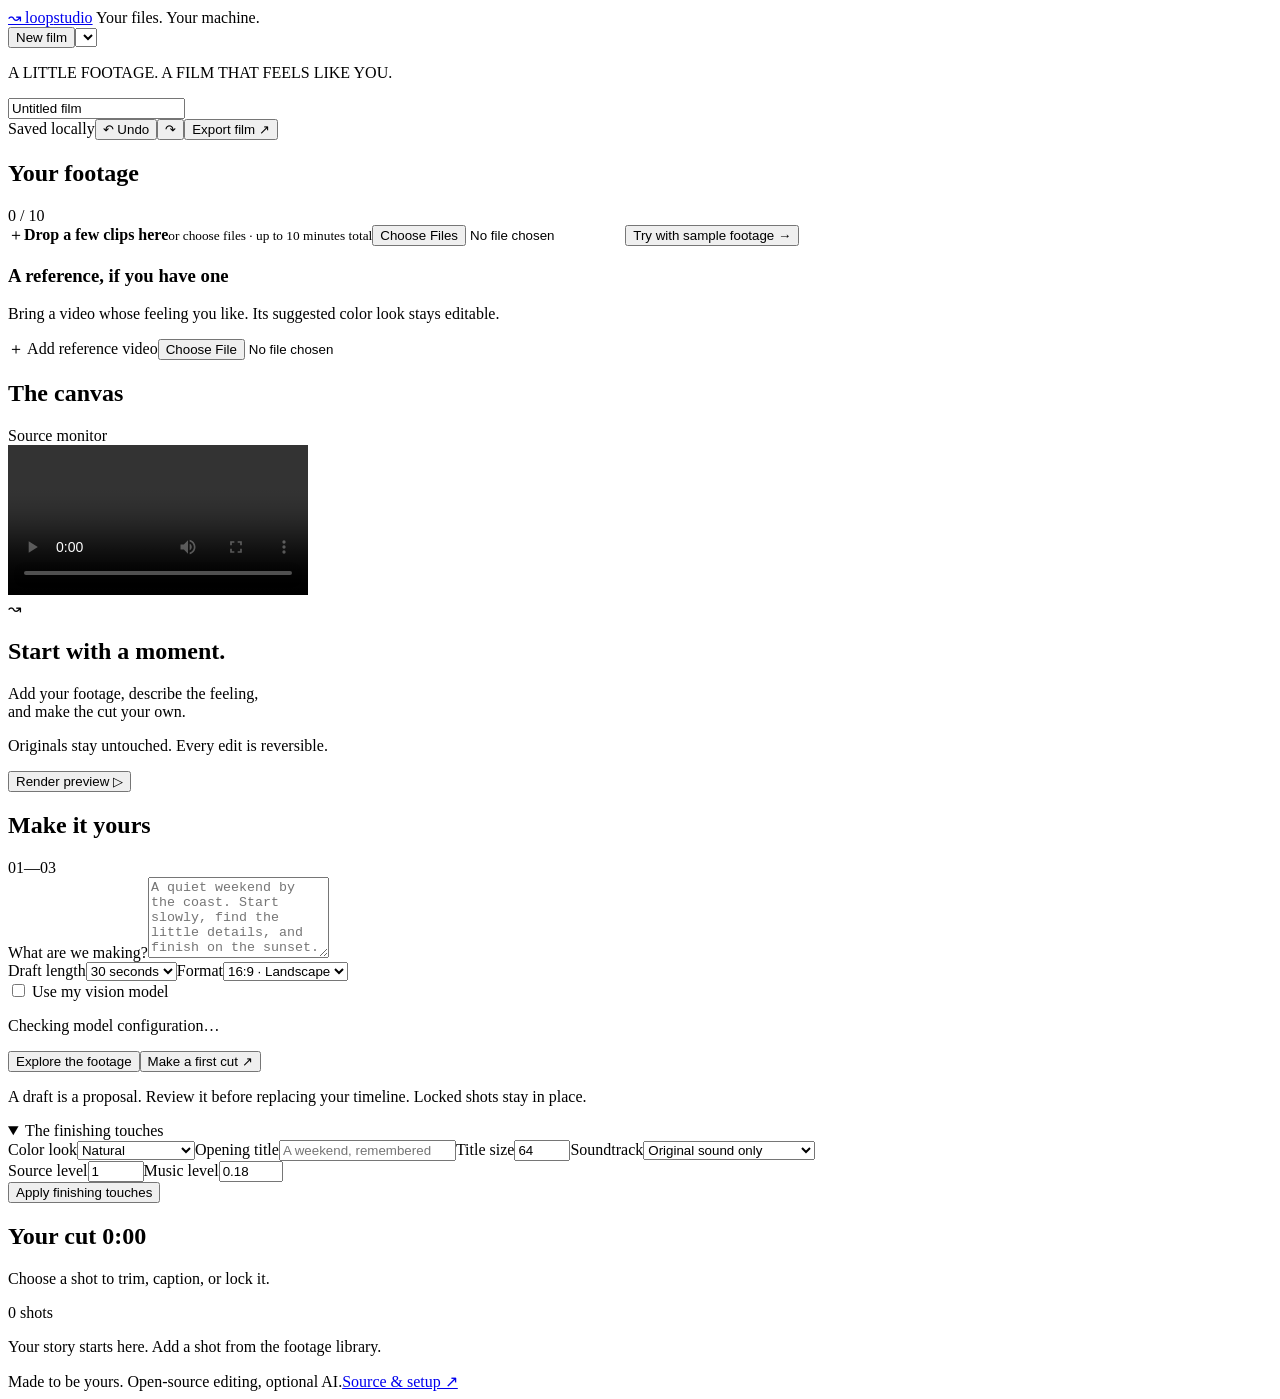
==== loop_studio/web/index.html @ 141281b1 "Build local-first editing studio with original-source export" ====
<!doctype html>
<html lang="en"><head><meta charset="utf-8"><meta name="viewport" content="width=device-width,initial-scale=1"><title>Loop Studio — make something worth keeping</title><link rel="stylesheet" href="/style.css"></head>
<body>
<header><a class="brand" href="/" aria-label="Loop Studio home"><span class="mark">↝</span> loop<span>studio</span></a><span class="local"><i></i> Your files. Your machine.</span><div class="header-actions"><button id="new-project">New film</button><select id="projects" aria-label="Open project"></select></div></header>
<main>
<div class="heading"><div><p class="eyebrow">A LITTLE FOOTAGE. A FILM THAT FEELS LIKE YOU.</p><input id="project-name" aria-label="Project name" value="Untitled film" maxlength="100"></div><div class="heading-actions"><span id="save-state" role="status">Saved locally</span><button id="undo" title="Undo (Ctrl/Command Z)">↶ Undo</button><button id="redo" title="Redo">↷</button><button id="export" class="primary">Export film ↗</button></div></div>
<div id="message" class="message" role="status" hidden></div>
<section class="workspace">
<aside class="library panel"><div class="section-title"><h2>Your footage</h2><span id="asset-count">0 / 10</span></div><label class="upload" for="upload"><span>＋</span><strong>Drop a few clips here</strong><small>or choose files · up to 10 minutes total</small><input id="upload" type="file" accept="video/*" multiple></label><button id="sample" class="text-button">Try with sample footage →</button><div id="assets" class="assets"></div><div class="reference"><h3>A reference, if you have one</h3><p>Bring a video whose feeling you like. Its suggested color look stays editable.</p><label class="button" for="reference">＋ Add reference video<input id="reference" type="file" accept="video/*"></label><div id="references"></div></div></aside>
<section class="viewer-panel panel"><div class="section-title"><h2 id="viewer-label">The canvas</h2><span id="viewer-kind">Source monitor</span></div><div class="screen"><video id="viewer" controls playsinline preload="metadata"></video><div id="empty-view"><span class="empty-icon">↝</span><h2>Start with a moment.</h2><p>Add your footage, describe the feeling,<br>and make the cut your own.</p></div></div><div class="viewer-controls"><p id="viewer-info">Originals stay untouched. Every edit is reversible.</p><button id="preview">Render preview ▷</button></div><div id="inspector" hidden><div class="section-title"><h3>Selected shot</h3><button id="shot-lock">Lock shot</button></div><div class="trim-fields"><label>In (seconds)<input id="trim-start" type="number" min="0" step="0.1"></label><label>Out (seconds)<input id="trim-end" type="number" min="0" step="0.1"></label><label>Volume<input id="shot-volume" type="number" min="0" max="2" step="0.1"></label><button id="save-shot">Apply trim</button></div><label class="caption-label">Caption for this shot<textarea id="shot-caption" rows="2" maxlength="300" placeholder="A few words, or none at all."></textarea></label><div class="shot-actions"><button id="move-left">← Earlier</button><button id="move-right">Later →</button><button id="remove-shot" class="danger">Remove</button></div></div><div id="exports"></div></section>
<aside class="direction panel"><div class="section-title"><h2>Make it yours</h2><span class="step">01—03</span></div><label for="brief" class="field-title">What are we making?</label><textarea id="brief" rows="5" maxlength="4000" placeholder="A quiet weekend by the coast. Start slowly, find the little details, and finish on the sunset."></textarea><div class="draft-controls"><label>Draft length<select id="duration"><option value="15">15 seconds</option><option value="30" selected>30 seconds</option><option value="60">60 seconds</option></select></label><label>Format<select id="aspect"><option value="landscape">16:9 · Landscape</option><option value="portrait">9:16 · Portrait</option><option value="square">1:1 · Square</option></select></label></div><div class="model-choice"><label><input type="checkbox" id="use-model"> Use my vision model</label><p id="model-info">Checking model configuration…</p></div><button id="analyze" class="wide">Explore the footage</button><button id="direct" class="primary wide">Make a first cut ↗</button><p class="hint">A draft is a proposal. Review it before replacing your timeline. Locked shots stay in place.</p><div id="proposal" hidden><h3>Your proposed cut</h3><p id="rationale"></p><div id="proposal-shots"></div><button id="apply-proposal" class="primary">Use this cut</button><button id="dismiss-proposal">Dismiss</button></div><details open><summary>The finishing touches</summary><label>Color look<select id="look"><option value="natural">Natural</option><option value="warm">Warm afternoon</option><option value="cool">Cool & quiet</option><option value="mono">Black & white</option></select></label><label>Opening title<input id="title" maxlength="120" placeholder="A weekend, remembered"></label><label>Title size<input id="title-size" type="number" min="24" max="120" value="64"></label><label>Soundtrack<select id="music"><option value="none">Original sound only</option><option value="ambient">Ambient · generated tone</option><option value="pulse">Pulse · generated tone</option></select></label><div class="draft-controls"><label>Source level<input id="source-volume" type="number" min="0" max="2" step="0.1" value="1"></label><label>Music level<input id="music-volume" type="number" min="0" max="1" step="0.05" value="0.18"></label></div><button id="save-style" class="wide">Apply finishing touches</button></details></aside>
</section>
<section class="timeline panel"><div class="section-title"><div><h2>Your cut <span id="timeline-duration">0:00</span></h2><p>Choose a shot to trim, caption, or lock it.</p></div><span id="shot-count">0 shots</span></div><div id="timeline" class="timeline-track"><p class="timeline-empty">Your story starts here. Add a shot from the footage library.</p></div></section>
<section class="jobs-section"><div id="jobs" aria-live="polite"></div></section>
<footer><span>Made to be yours. Open-source editing, optional AI.</span><a href="https://github.com/sissississi-013/Loop-Studio" target="_blank" rel="noreferrer">Source & setup ↗</a></footer>
</main><script src="/app.js"></script></body></html>
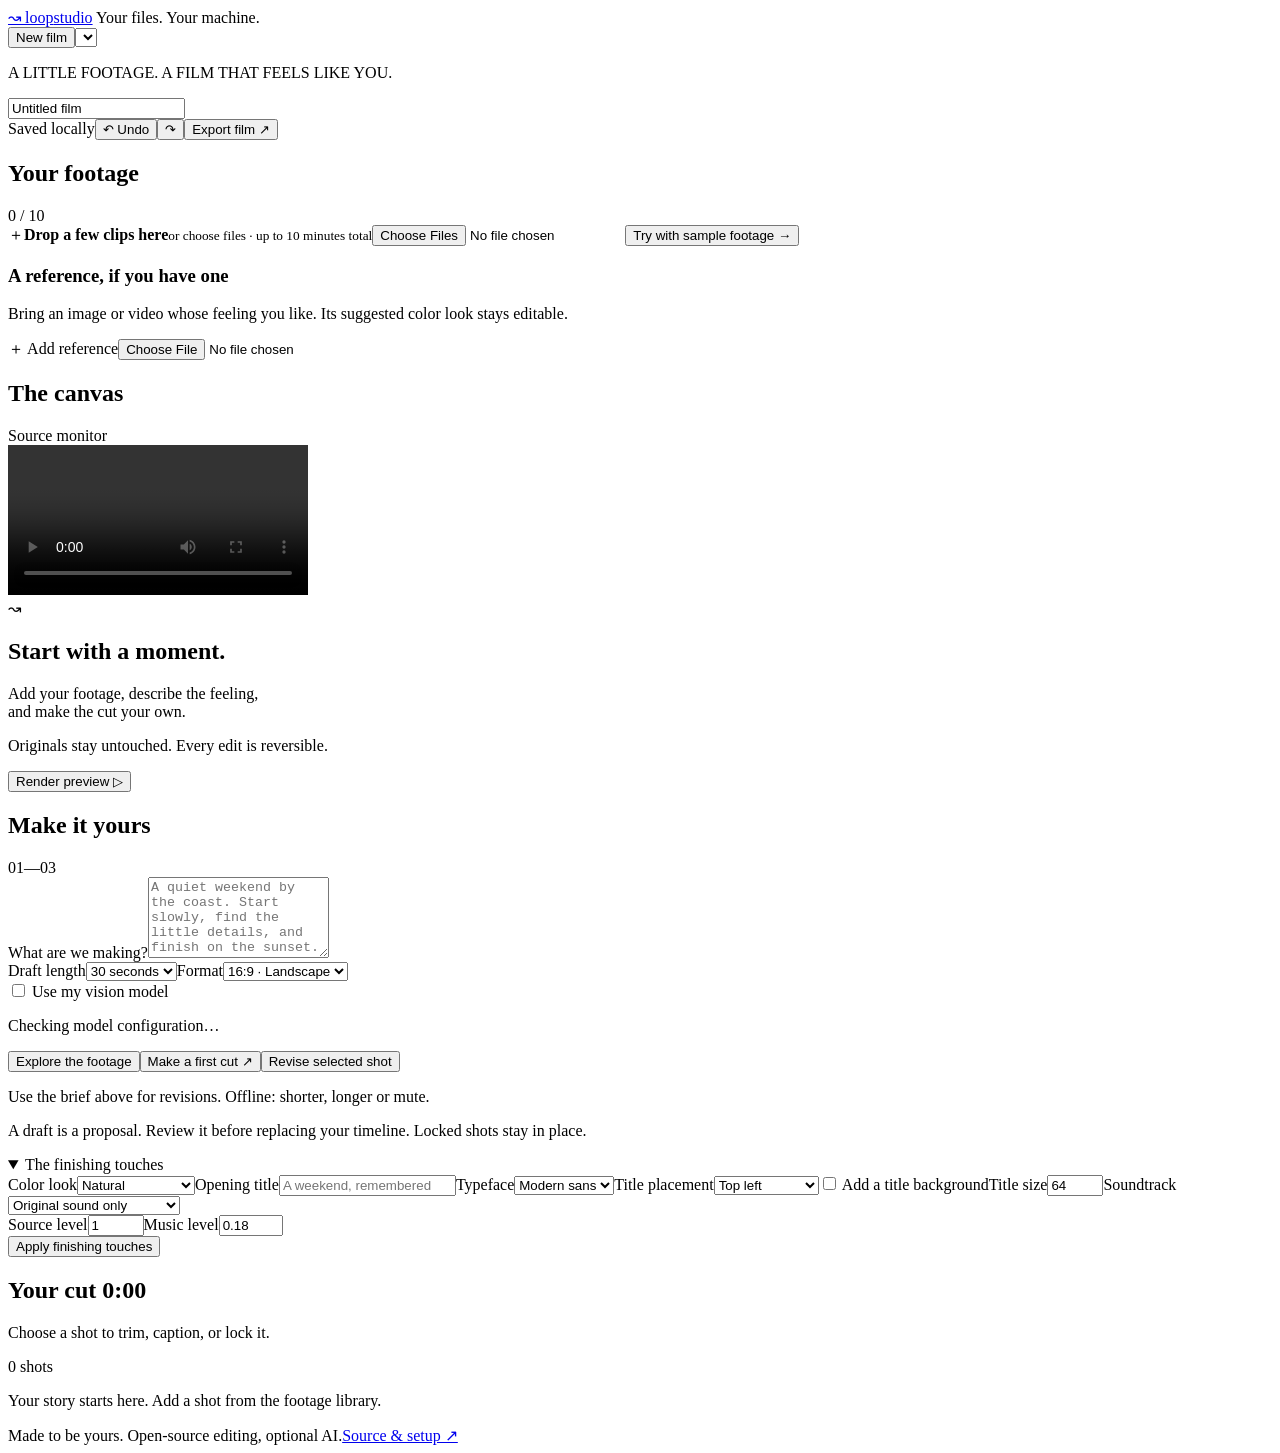
==== commit b7f7c41a: "Add reference images, scoped revisions, local vision and media checks" ====
--- a/loop_studio/web/index.html
+++ b/loop_studio/web/index.html
@@ -6,9 +6,9 @@
 <div class="heading"><div><p class="eyebrow">A LITTLE FOOTAGE. A FILM THAT FEELS LIKE YOU.</p><input id="project-name" aria-label="Project name" value="Untitled film" maxlength="100"></div><div class="heading-actions"><span id="save-state" role="status">Saved locally</span><button id="undo" title="Undo (Ctrl/Command Z)">↶ Undo</button><button id="redo" title="Redo">↷</button><button id="export" class="primary">Export film ↗</button></div></div>
 <div id="message" class="message" role="status" hidden></div>
 <section class="workspace">
-<aside class="library panel"><div class="section-title"><h2>Your footage</h2><span id="asset-count">0 / 10</span></div><label class="upload" for="upload"><span>＋</span><strong>Drop a few clips here</strong><small>or choose files · up to 10 minutes total</small><input id="upload" type="file" accept="video/*" multiple></label><button id="sample" class="text-button">Try with sample footage →</button><div id="assets" class="assets"></div><div class="reference"><h3>A reference, if you have one</h3><p>Bring a video whose feeling you like. Its suggested color look stays editable.</p><label class="button" for="reference">＋ Add reference video<input id="reference" type="file" accept="video/*"></label><div id="references"></div></div></aside>
-<section class="viewer-panel panel"><div class="section-title"><h2 id="viewer-label">The canvas</h2><span id="viewer-kind">Source monitor</span></div><div class="screen"><video id="viewer" controls playsinline preload="metadata"></video><div id="empty-view"><span class="empty-icon">↝</span><h2>Start with a moment.</h2><p>Add your footage, describe the feeling,<br>and make the cut your own.</p></div></div><div class="viewer-controls"><p id="viewer-info">Originals stay untouched. Every edit is reversible.</p><button id="preview">Render preview ▷</button></div><div id="inspector" hidden><div class="section-title"><h3>Selected shot</h3><button id="shot-lock">Lock shot</button></div><div class="trim-fields"><label>In (seconds)<input id="trim-start" type="number" min="0" step="0.1"></label><label>Out (seconds)<input id="trim-end" type="number" min="0" step="0.1"></label><label>Volume<input id="shot-volume" type="number" min="0" max="2" step="0.1"></label><button id="save-shot">Apply trim</button></div><label class="caption-label">Caption for this shot<textarea id="shot-caption" rows="2" maxlength="300" placeholder="A few words, or none at all."></textarea></label><div class="shot-actions"><button id="move-left">← Earlier</button><button id="move-right">Later →</button><button id="remove-shot" class="danger">Remove</button></div></div><div id="exports"></div></section>
-<aside class="direction panel"><div class="section-title"><h2>Make it yours</h2><span class="step">01—03</span></div><label for="brief" class="field-title">What are we making?</label><textarea id="brief" rows="5" maxlength="4000" placeholder="A quiet weekend by the coast. Start slowly, find the little details, and finish on the sunset."></textarea><div class="draft-controls"><label>Draft length<select id="duration"><option value="15">15 seconds</option><option value="30" selected>30 seconds</option><option value="60">60 seconds</option></select></label><label>Format<select id="aspect"><option value="landscape">16:9 · Landscape</option><option value="portrait">9:16 · Portrait</option><option value="square">1:1 · Square</option></select></label></div><div class="model-choice"><label><input type="checkbox" id="use-model"> Use my vision model</label><p id="model-info">Checking model configuration…</p></div><button id="analyze" class="wide">Explore the footage</button><button id="direct" class="primary wide">Make a first cut ↗</button><p class="hint">A draft is a proposal. Review it before replacing your timeline. Locked shots stay in place.</p><div id="proposal" hidden><h3>Your proposed cut</h3><p id="rationale"></p><div id="proposal-shots"></div><button id="apply-proposal" class="primary">Use this cut</button><button id="dismiss-proposal">Dismiss</button></div><details open><summary>The finishing touches</summary><label>Color look<select id="look"><option value="natural">Natural</option><option value="warm">Warm afternoon</option><option value="cool">Cool & quiet</option><option value="mono">Black & white</option></select></label><label>Opening title<input id="title" maxlength="120" placeholder="A weekend, remembered"></label><label>Title size<input id="title-size" type="number" min="24" max="120" value="64"></label><label>Soundtrack<select id="music"><option value="none">Original sound only</option><option value="ambient">Ambient · generated tone</option><option value="pulse">Pulse · generated tone</option></select></label><div class="draft-controls"><label>Source level<input id="source-volume" type="number" min="0" max="2" step="0.1" value="1"></label><label>Music level<input id="music-volume" type="number" min="0" max="1" step="0.05" value="0.18"></label></div><button id="save-style" class="wide">Apply finishing touches</button></details></aside>
+<aside class="library panel"><div class="section-title"><h2>Your footage</h2><span id="asset-count">0 / 10</span></div><label class="upload" for="upload"><span>＋</span><strong>Drop a few clips here</strong><small>or choose files · up to 10 minutes total</small><input id="upload" type="file" accept="video/*" multiple></label><button id="sample" class="text-button">Try with sample footage →</button><div id="assets" class="assets"></div><div class="reference"><h3>A reference, if you have one</h3><p>Bring an image or video whose feeling you like. Its suggested color look stays editable.</p><label class="button" for="reference">＋ Add reference<input id="reference" type="file" accept="video/*,image/png,image/jpeg,image/webp"></label><div id="references"></div></div></aside>
+<section class="viewer-panel panel"><div class="section-title"><h2 id="viewer-label">The canvas</h2><span id="viewer-kind">Source monitor</span></div><div class="screen"><video id="viewer" controls playsinline preload="metadata"></video><div id="empty-view"><span class="empty-icon">↝</span><h2>Start with a moment.</h2><p>Add your footage, describe the feeling,<br>and make the cut your own.</p></div></div><div class="viewer-controls"><p id="viewer-info">Originals stay untouched. Every edit is reversible.</p><button id="preview">Render preview ▷</button></div><div id="inspector" hidden><div class="section-title"><h3>Selected shot</h3><button id="shot-lock">Lock shot</button></div><div class="trim-fields"><label>In (seconds)<input id="trim-start" type="number" min="0" step="0.1"></label><label>Out (seconds)<input id="trim-end" type="number" min="0" step="0.1"></label><label>Volume<input id="shot-volume" type="number" min="0" max="2" step="0.1"></label><button id="save-shot">Apply trim</button></div><label class="caption-label">Caption for this shot<textarea id="shot-caption" rows="2" maxlength="300" placeholder="A few words, or none at all."></textarea></label><div class="shot-actions"><button id="move-left">← Earlier</button><button id="move-right">Later →</button><button id="split-shot">Split at playhead</button><button id="remove-shot" class="danger">Remove</button></div></div><div id="exports"></div></section>
+<aside class="direction panel"><div class="section-title"><h2>Make it yours</h2><span class="step">01—03</span></div><label for="brief" class="field-title">What are we making?</label><textarea id="brief" rows="5" maxlength="4000" placeholder="A quiet weekend by the coast. Start slowly, find the little details, and finish on the sunset."></textarea><div class="draft-controls"><label>Draft length<select id="duration"><option value="15">15 seconds</option><option value="30" selected>30 seconds</option><option value="60">60 seconds</option></select></label><label>Format<select id="aspect"><option value="landscape">16:9 · Landscape</option><option value="portrait">9:16 · Portrait</option><option value="square">1:1 · Square</option></select></label></div><div class="model-choice"><label><input type="checkbox" id="use-model"> Use my vision model</label><p id="model-info">Checking model configuration…</p></div><button id="analyze" class="wide">Explore the footage</button><button id="direct" class="primary wide">Make a first cut ↗</button><button id="revise" class="wide">Revise selected shot</button><p class="hint">Use the brief above for revisions. Offline: shorter, longer or mute.</p><p class="hint">A draft is a proposal. Review it before replacing your timeline. Locked shots stay in place.</p><div id="proposal" hidden><h3>Your proposed cut</h3><p id="rationale"></p><div id="proposal-shots"></div><button id="apply-proposal" class="primary">Use this cut</button><button id="dismiss-proposal">Dismiss</button></div><details open><summary>The finishing touches</summary><label>Color look<select id="look"><option value="natural">Natural</option><option value="warm">Warm afternoon</option><option value="cool">Cool & quiet</option><option value="mono">Black & white</option></select></label><label>Opening title<input id="title" maxlength="120" placeholder="A weekend, remembered"></label><label>Typeface<select id="font"><option value="sans">Modern sans</option><option value="serif">Editorial serif</option><option value="mono">Monospace</option></select></label><label>Title placement<select id="title-position"><option value="top-left">Top left</option><option value="top-center">Top center</option><option value="bottom-left">Bottom left</option><option value="bottom-center">Bottom center</option></select></label><label><input type="checkbox" id="title-background"> Add a title background</label><label>Title size<input id="title-size" type="number" min="24" max="120" value="64"></label><label>Soundtrack<select id="music"><option value="none">Original sound only</option><option value="ambient">Ambient · generated tone</option><option value="pulse">Pulse · generated tone</option></select></label><div class="draft-controls"><label>Source level<input id="source-volume" type="number" min="0" max="2" step="0.1" value="1"></label><label>Music level<input id="music-volume" type="number" min="0" max="1" step="0.05" value="0.18"></label></div><button id="save-style" class="wide">Apply finishing touches</button></details></aside>
 </section>
 <section class="timeline panel"><div class="section-title"><div><h2>Your cut <span id="timeline-duration">0:00</span></h2><p>Choose a shot to trim, caption, or lock it.</p></div><span id="shot-count">0 shots</span></div><div id="timeline" class="timeline-track"><p class="timeline-empty">Your story starts here. Add a shot from the footage library.</p></div></section>
 <section class="jobs-section"><div id="jobs" aria-live="polite"></div></section>
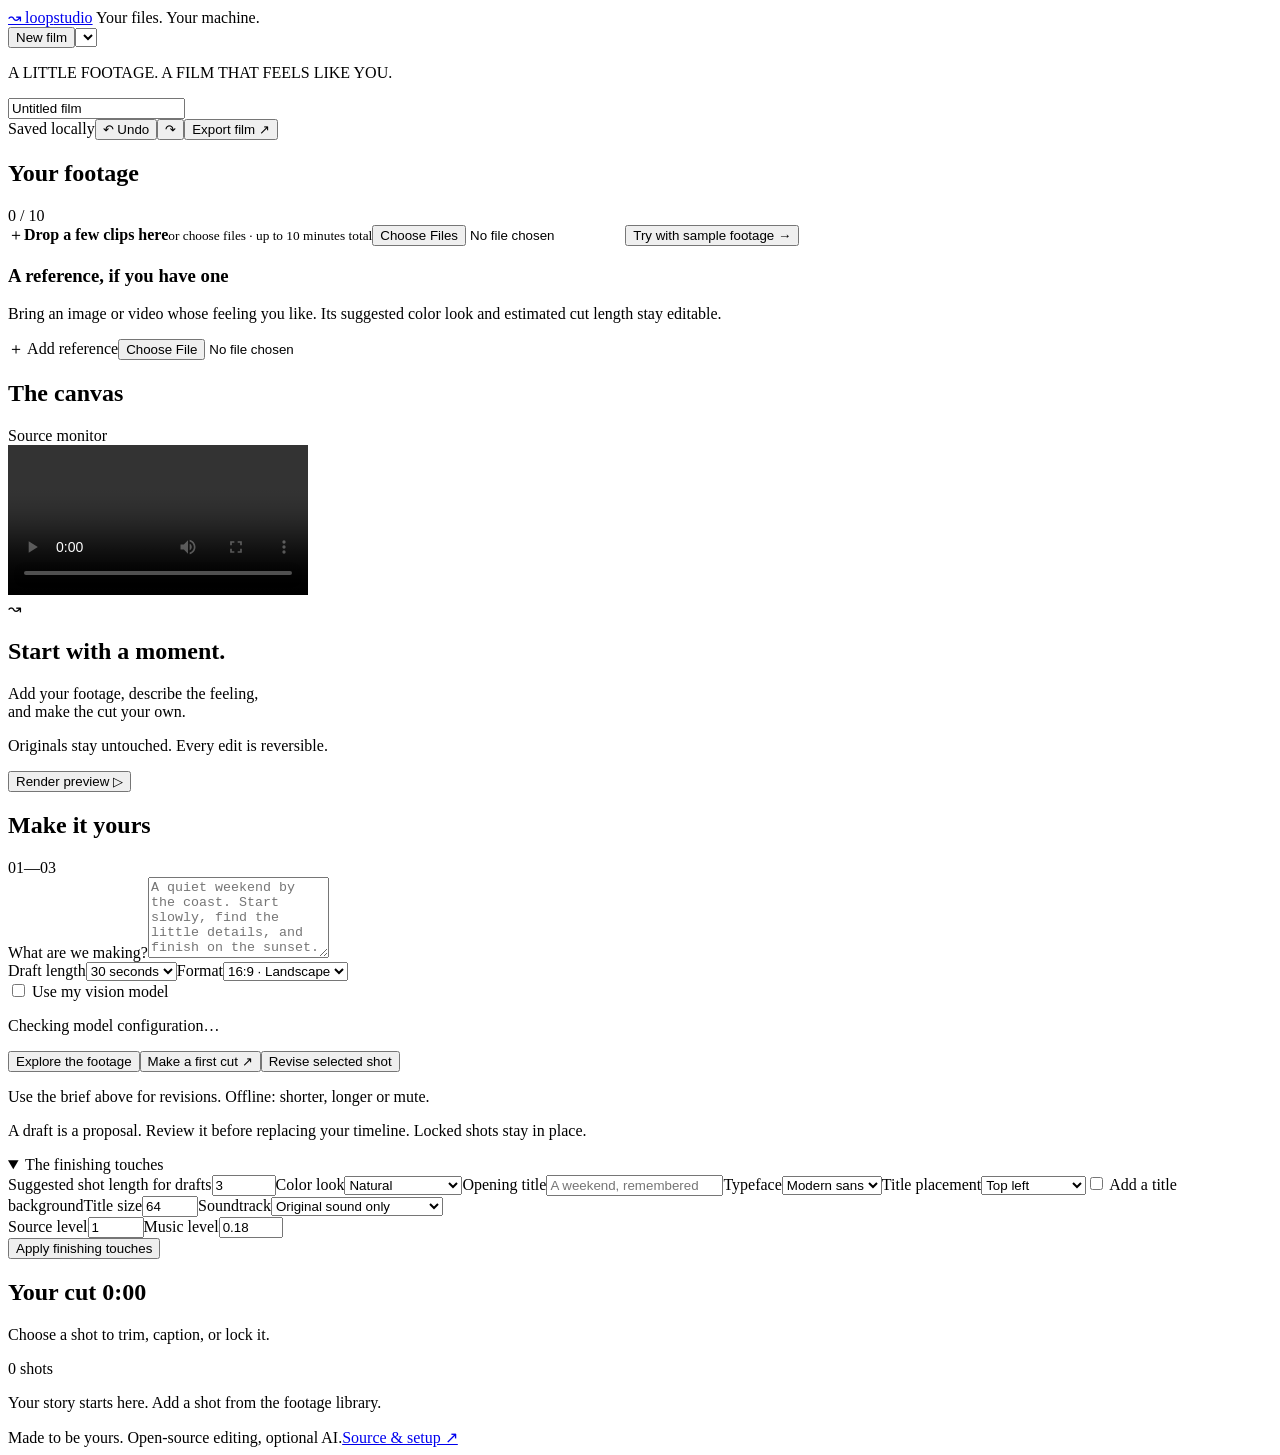
==== commit bf87c1d5: "Make model notes reviewable and derive editable reference pacing" ====
--- a/loop_studio/web/index.html
+++ b/loop_studio/web/index.html
@@ -3,12 +3,12 @@
 <body>
 <header><a class="brand" href="/" aria-label="Loop Studio home"><span class="mark">↝</span> loop<span>studio</span></a><span class="local"><i></i> Your files. Your machine.</span><div class="header-actions"><button id="new-project">New film</button><select id="projects" aria-label="Open project"></select></div></header>
 <main>
-<div class="heading"><div><p class="eyebrow">A LITTLE FOOTAGE. A FILM THAT FEELS LIKE YOU.</p><input id="project-name" aria-label="Project name" value="Untitled film" maxlength="100"></div><div class="heading-actions"><span id="save-state" role="status">Saved locally</span><button id="undo" title="Undo (Ctrl/Command Z)">↶ Undo</button><button id="redo" title="Redo">↷</button><button id="export" class="primary">Export film ↗</button></div></div>
+<div class="heading"><div><p class="eyebrow">A LITTLE FOOTAGE. A FILM THAT FEELS LIKE YOU.</p><input id="project-name" aria-label="Project name" value="Untitled film" maxlength="100"></div><div class="heading-actions"><span id="save-state" role="status">Saved locally</span><button id="discard" hidden>Discard unapplied</button><button id="undo" title="Undo (Ctrl/Command Z)">↶ Undo</button><button id="redo" aria-label="Redo" title="Redo">↷</button><button id="export" class="primary">Export film ↗</button></div></div>
 <div id="message" class="message" role="status" hidden></div>
 <section class="workspace">
-<aside class="library panel"><div class="section-title"><h2>Your footage</h2><span id="asset-count">0 / 10</span></div><label class="upload" for="upload"><span>＋</span><strong>Drop a few clips here</strong><small>or choose files · up to 10 minutes total</small><input id="upload" type="file" accept="video/*" multiple></label><button id="sample" class="text-button">Try with sample footage →</button><div id="assets" class="assets"></div><div class="reference"><h3>A reference, if you have one</h3><p>Bring an image or video whose feeling you like. Its suggested color look stays editable.</p><label class="button" for="reference">＋ Add reference<input id="reference" type="file" accept="video/*,image/png,image/jpeg,image/webp"></label><div id="references"></div></div></aside>
+<aside class="library panel"><div class="section-title"><h2>Your footage</h2><span id="asset-count">0 / 10</span></div><label class="upload" for="upload"><span>＋</span><strong>Drop a few clips here</strong><small>or choose files · up to 10 minutes total</small><input id="upload" type="file" accept="video/*" multiple></label><button id="sample" class="text-button">Try with sample footage →</button><div id="assets" class="assets"></div><div class="reference"><h3>A reference, if you have one</h3><p>Bring an image or video whose feeling you like. Its suggested color look and estimated cut length stay editable.</p><label class="button" for="reference">＋ Add reference<input id="reference" type="file" accept="video/*,image/png,image/jpeg,image/webp"></label><div id="references"></div></div></aside>
 <section class="viewer-panel panel"><div class="section-title"><h2 id="viewer-label">The canvas</h2><span id="viewer-kind">Source monitor</span></div><div class="screen"><video id="viewer" controls playsinline preload="metadata"></video><div id="empty-view"><span class="empty-icon">↝</span><h2>Start with a moment.</h2><p>Add your footage, describe the feeling,<br>and make the cut your own.</p></div></div><div class="viewer-controls"><p id="viewer-info">Originals stay untouched. Every edit is reversible.</p><button id="preview">Render preview ▷</button></div><div id="inspector" hidden><div class="section-title"><h3>Selected shot</h3><button id="shot-lock">Lock shot</button></div><div class="trim-fields"><label>In (seconds)<input id="trim-start" type="number" min="0" step="0.1"></label><label>Out (seconds)<input id="trim-end" type="number" min="0" step="0.1"></label><label>Volume<input id="shot-volume" type="number" min="0" max="2" step="0.1"></label><button id="save-shot">Apply trim</button></div><label class="caption-label">Caption for this shot<textarea id="shot-caption" rows="2" maxlength="300" placeholder="A few words, or none at all."></textarea></label><div class="shot-actions"><button id="move-left">← Earlier</button><button id="move-right">Later →</button><button id="split-shot">Split at playhead</button><button id="remove-shot" class="danger">Remove</button></div></div><div id="exports"></div></section>
-<aside class="direction panel"><div class="section-title"><h2>Make it yours</h2><span class="step">01—03</span></div><label for="brief" class="field-title">What are we making?</label><textarea id="brief" rows="5" maxlength="4000" placeholder="A quiet weekend by the coast. Start slowly, find the little details, and finish on the sunset."></textarea><div class="draft-controls"><label>Draft length<select id="duration"><option value="15">15 seconds</option><option value="30" selected>30 seconds</option><option value="60">60 seconds</option></select></label><label>Format<select id="aspect"><option value="landscape">16:9 · Landscape</option><option value="portrait">9:16 · Portrait</option><option value="square">1:1 · Square</option></select></label></div><div class="model-choice"><label><input type="checkbox" id="use-model"> Use my vision model</label><p id="model-info">Checking model configuration…</p></div><button id="analyze" class="wide">Explore the footage</button><button id="direct" class="primary wide">Make a first cut ↗</button><button id="revise" class="wide">Revise selected shot</button><p class="hint">Use the brief above for revisions. Offline: shorter, longer or mute.</p><p class="hint">A draft is a proposal. Review it before replacing your timeline. Locked shots stay in place.</p><div id="proposal" hidden><h3>Your proposed cut</h3><p id="rationale"></p><div id="proposal-shots"></div><button id="apply-proposal" class="primary">Use this cut</button><button id="dismiss-proposal">Dismiss</button></div><details open><summary>The finishing touches</summary><label>Color look<select id="look"><option value="natural">Natural</option><option value="warm">Warm afternoon</option><option value="cool">Cool & quiet</option><option value="mono">Black & white</option></select></label><label>Opening title<input id="title" maxlength="120" placeholder="A weekend, remembered"></label><label>Typeface<select id="font"><option value="sans">Modern sans</option><option value="serif">Editorial serif</option><option value="mono">Monospace</option></select></label><label>Title placement<select id="title-position"><option value="top-left">Top left</option><option value="top-center">Top center</option><option value="bottom-left">Bottom left</option><option value="bottom-center">Bottom center</option></select></label><label><input type="checkbox" id="title-background"> Add a title background</label><label>Title size<input id="title-size" type="number" min="24" max="120" value="64"></label><label>Soundtrack<select id="music"><option value="none">Original sound only</option><option value="ambient">Ambient · generated tone</option><option value="pulse">Pulse · generated tone</option></select></label><div class="draft-controls"><label>Source level<input id="source-volume" type="number" min="0" max="2" step="0.1" value="1"></label><label>Music level<input id="music-volume" type="number" min="0" max="1" step="0.05" value="0.18"></label></div><button id="save-style" class="wide">Apply finishing touches</button></details></aside>
+<aside class="direction panel"><div class="section-title"><h2>Make it yours</h2><span class="step">01—03</span></div><label for="brief" class="field-title">What are we making?</label><textarea id="brief" rows="5" maxlength="4000" placeholder="A quiet weekend by the coast. Start slowly, find the little details, and finish on the sunset."></textarea><div class="draft-controls"><label>Draft length<select id="duration"><option value="15">15 seconds</option><option value="30" selected>30 seconds</option><option value="60">60 seconds</option></select></label><label>Format<select id="aspect"><option value="landscape">16:9 · Landscape</option><option value="portrait">9:16 · Portrait</option><option value="square">1:1 · Square</option></select></label></div><div class="model-choice"><label><input type="checkbox" id="use-model"> Use my vision model</label><p id="model-info">Checking model configuration…</p></div><button id="analyze" class="wide">Explore the footage</button><button id="direct" class="primary wide">Make a first cut ↗</button><button id="revise" class="wide">Revise selected shot</button><p class="hint">Use the brief above for revisions. Offline: shorter, longer or mute.</p><p class="hint">A draft is a proposal. Review it before replacing your timeline. Locked shots stay in place.</p><div id="proposal" hidden><h3>Your proposed cut</h3><p id="rationale"></p><div id="proposal-shots"></div><button id="apply-proposal" class="primary">Use this cut</button><button id="dismiss-proposal">Dismiss</button></div><details open><summary>The finishing touches</summary><label>Suggested shot length for drafts<input id="shot-seconds" type="number" min="0.5" max="8" step="0.25" value="3"></label><label>Color look<select id="look"><option value="natural">Natural</option><option value="warm">Warm afternoon</option><option value="cool">Cool & quiet</option><option value="mono">Black & white</option></select></label><label>Opening title<input id="title" maxlength="120" placeholder="A weekend, remembered"></label><label>Typeface<select id="font"><option value="sans">Modern sans</option><option value="serif">Editorial serif</option><option value="mono">Monospace</option></select></label><label>Title placement<select id="title-position"><option value="top-left">Top left</option><option value="top-center">Top center</option><option value="bottom-left">Bottom left</option><option value="bottom-center">Bottom center</option></select></label><label><input type="checkbox" id="title-background"> Add a title background</label><label>Title size<input id="title-size" type="number" min="24" max="120" value="64"></label><label>Soundtrack<select id="music"><option value="none">Original sound only</option><option value="ambient">Ambient · generated tone</option><option value="pulse">Pulse · generated tone</option></select></label><div class="draft-controls"><label>Source level<input id="source-volume" type="number" min="0" max="2" step="0.1" value="1"></label><label>Music level<input id="music-volume" type="number" min="0" max="1" step="0.05" value="0.18"></label></div><button id="save-style" class="wide">Apply finishing touches</button></details></aside>
 </section>
 <section class="timeline panel"><div class="section-title"><div><h2>Your cut <span id="timeline-duration">0:00</span></h2><p>Choose a shot to trim, caption, or lock it.</p></div><span id="shot-count">0 shots</span></div><div id="timeline" class="timeline-track"><p class="timeline-empty">Your story starts here. Add a shot from the footage library.</p></div></section>
 <section class="jobs-section"><div id="jobs" aria-live="polite"></div></section>
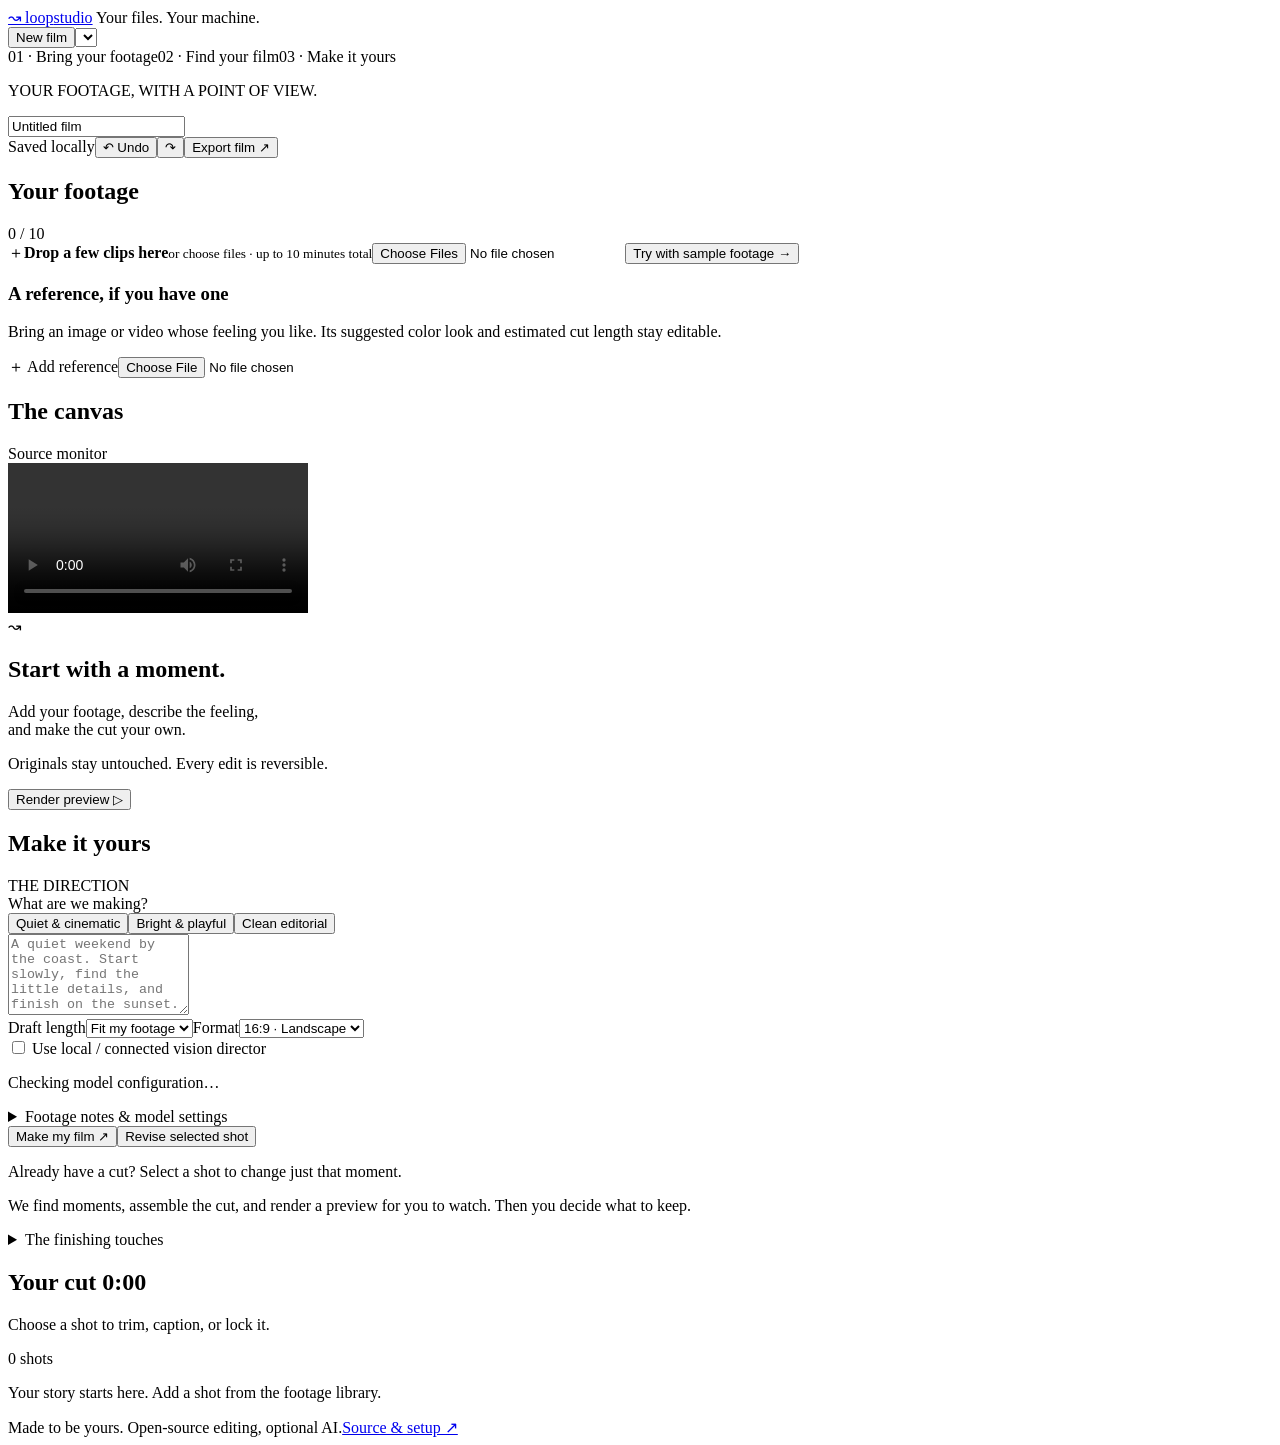
==== commit a87cf427: "Make draft creation a playable review and revision workflow" ====
--- a/loop_studio/web/index.html
+++ b/loop_studio/web/index.html
@@ -3,12 +3,12 @@
 <body>
 <header><a class="brand" href="/" aria-label="Loop Studio home"><span class="mark">↝</span> loop<span>studio</span></a><span class="local"><i></i> Your files. Your machine.</span><div class="header-actions"><button id="new-project">New film</button><select id="projects" aria-label="Open project"></select></div></header>
 <main>
-<div class="heading"><div><p class="eyebrow">A LITTLE FOOTAGE. A FILM THAT FEELS LIKE YOU.</p><input id="project-name" aria-label="Project name" value="Untitled film" maxlength="100"></div><div class="heading-actions"><span id="save-state" role="status">Saved locally</span><button id="discard" hidden>Discard unapplied</button><button id="undo" title="Undo (Ctrl/Command Z)">↶ Undo</button><button id="redo" aria-label="Redo" title="Redo">↷</button><button id="export" class="primary">Export film ↗</button></div></div>
-<div id="message" class="message" role="status" hidden></div>
+<nav class="journey" aria-label="Editing process"><span id="step-footage">01 · Bring your footage</span><span id="step-draft">02 · Find your film</span><span id="step-finish">03 · Make it yours</span></nav><div class="heading"><div><p class="eyebrow">YOUR FOOTAGE, WITH A POINT OF VIEW.</p><input id="project-name" aria-label="Project name" value="Untitled film" maxlength="100"></div><div class="heading-actions"><span id="save-state" role="status">Saved locally</span><button id="discard" hidden>Discard unapplied</button><button id="undo" title="Undo (Ctrl/Command Z)">↶ Undo</button><button id="redo" aria-label="Redo" title="Redo">↷</button><button id="export" class="primary">Export film ↗</button></div></div>
+<div id="workflow-progress" class="workflow-progress" role="status" hidden></div><div id="message" class="message" role="status" hidden></div>
 <section class="workspace">
 <aside class="library panel"><div class="section-title"><h2>Your footage</h2><span id="asset-count">0 / 10</span></div><label class="upload" for="upload"><span>＋</span><strong>Drop a few clips here</strong><small>or choose files · up to 10 minutes total</small><input id="upload" type="file" accept="video/*" multiple></label><button id="sample" class="text-button">Try with sample footage →</button><div id="assets" class="assets"></div><div class="reference"><h3>A reference, if you have one</h3><p>Bring an image or video whose feeling you like. Its suggested color look and estimated cut length stay editable.</p><label class="button" for="reference">＋ Add reference<input id="reference" type="file" accept="video/*,image/png,image/jpeg,image/webp"></label><div id="references"></div></div></aside>
-<section class="viewer-panel panel"><div class="section-title"><h2 id="viewer-label">The canvas</h2><span id="viewer-kind">Source monitor</span></div><div class="screen"><video id="viewer" controls playsinline preload="metadata"></video><div id="empty-view"><span class="empty-icon">↝</span><h2>Start with a moment.</h2><p>Add your footage, describe the feeling,<br>and make the cut your own.</p></div></div><div class="viewer-controls"><p id="viewer-info">Originals stay untouched. Every edit is reversible.</p><button id="preview">Render preview ▷</button></div><div id="inspector" hidden><div class="section-title"><h3>Selected shot</h3><button id="shot-lock">Lock shot</button></div><div class="trim-fields"><label>In (seconds)<input id="trim-start" type="number" min="0" step="0.1"></label><label>Out (seconds)<input id="trim-end" type="number" min="0" step="0.1"></label><label>Volume<input id="shot-volume" type="number" min="0" max="2" step="0.1"></label><button id="save-shot">Apply trim</button></div><label class="caption-label">Caption for this shot<textarea id="shot-caption" rows="2" maxlength="300" placeholder="A few words, or none at all."></textarea></label><div class="shot-actions"><button id="move-left">← Earlier</button><button id="move-right">Later →</button><button id="split-shot">Split at playhead</button><button id="remove-shot" class="danger">Remove</button></div></div><div id="exports"></div></section>
-<aside class="direction panel"><div class="section-title"><h2>Make it yours</h2><span class="step">01—03</span></div><label for="brief" class="field-title">What are we making?</label><textarea id="brief" rows="5" maxlength="4000" placeholder="A quiet weekend by the coast. Start slowly, find the little details, and finish on the sunset."></textarea><div class="draft-controls"><label>Draft length<select id="duration"><option value="15">15 seconds</option><option value="30" selected>30 seconds</option><option value="60">60 seconds</option></select></label><label>Format<select id="aspect"><option value="landscape">16:9 · Landscape</option><option value="portrait">9:16 · Portrait</option><option value="square">1:1 · Square</option></select></label></div><div class="model-choice"><label><input type="checkbox" id="use-model"> Use my vision model</label><p id="model-info">Checking model configuration…</p></div><button id="analyze" class="wide">Explore the footage</button><button id="direct" class="primary wide">Make a first cut ↗</button><button id="revise" class="wide">Revise selected shot</button><p class="hint">Use the brief above for revisions. Offline: shorter, longer or mute.</p><p class="hint">A draft is a proposal. Review it before replacing your timeline. Locked shots stay in place.</p><div id="proposal" hidden><h3>Your proposed cut</h3><p id="rationale"></p><div id="proposal-shots"></div><button id="apply-proposal" class="primary">Use this cut</button><button id="dismiss-proposal">Dismiss</button></div><details open><summary>The finishing touches</summary><label>Suggested shot length for drafts<input id="shot-seconds" type="number" min="0.5" max="8" step="0.25" value="3"></label><label>Color look<select id="look"><option value="natural">Natural</option><option value="warm">Warm afternoon</option><option value="cool">Cool & quiet</option><option value="mono">Black & white</option></select></label><label>Opening title<input id="title" maxlength="120" placeholder="A weekend, remembered"></label><label>Typeface<select id="font"><option value="sans">Modern sans</option><option value="serif">Editorial serif</option><option value="mono">Monospace</option></select></label><label>Title placement<select id="title-position"><option value="top-left">Top left</option><option value="top-center">Top center</option><option value="bottom-left">Bottom left</option><option value="bottom-center">Bottom center</option></select></label><label><input type="checkbox" id="title-background"> Add a title background</label><label>Title size<input id="title-size" type="number" min="24" max="120" value="64"></label><label>Soundtrack<select id="music"><option value="none">Original sound only</option><option value="ambient">Ambient · generated tone</option><option value="pulse">Pulse · generated tone</option></select></label><div class="draft-controls"><label>Source level<input id="source-volume" type="number" min="0" max="2" step="0.1" value="1"></label><label>Music level<input id="music-volume" type="number" min="0" max="1" step="0.05" value="0.18"></label></div><button id="save-style" class="wide">Apply finishing touches</button></details></aside>
+<section class="viewer-panel panel"><div class="section-title"><h2 id="viewer-label">The canvas</h2><span id="viewer-kind">Source monitor</span></div><div class="screen"><video id="viewer" controls playsinline preload="metadata"></video><div id="empty-view"><span class="empty-icon">↝</span><h2>Start with a moment.</h2><p>Add your footage, describe the feeling,<br>and make the cut your own.</p></div></div><div class="viewer-controls"><p id="viewer-info">Originals stay untouched. Every edit is reversible.</p><button id="preview">Render preview ▷</button></div><section id="proposal" class="draft-review" hidden><div class="section-title"><div><p class="eyebrow">YOUR NEXT CUT · READY TO WATCH</p><h2>Does this feel right?</h2></div><span id="draft-duration"></span></div><div class="review-switch"><button id="watch-proposal">▷ Watch draft</button><button id="watch-current">Compare current cut</button></div><div id="review-summary"></div><div id="proposal-shots" class="storyboard"></div><details><summary>Why these moments?</summary><p id="rationale"></p></details><label for="draft-feedback">What would you change?</label><textarea id="draft-feedback" rows="2" placeholder="Give the opening more room. End on the bird. Keep it understated."></textarea><div class="review-actions"><button id="apply-proposal" class="primary">Keep this cut</button><button id="revise-draft">Try that change ↗</button><button id="dismiss-proposal">Dismiss</button></div><p class="hint">Your saved timeline stays intact until you keep this cut.</p></section><div id="inspector" hidden><div class="section-title"><h3>Selected shot</h3><button id="shot-lock">Lock shot</button></div><div class="trim-fields"><label>In (seconds)<input id="trim-start" type="number" min="0" step="0.1"></label><label>Out (seconds)<input id="trim-end" type="number" min="0" step="0.1"></label><label>Volume<input id="shot-volume" type="number" min="0" max="2" step="0.1"></label><button id="save-shot">Apply trim</button></div><label class="caption-label">Caption for this shot<textarea id="shot-caption" rows="2" maxlength="300" placeholder="A few words, or none at all."></textarea></label><div class="shot-actions"><button id="move-left">← Earlier</button><button id="move-right">Later →</button><button id="split-shot">Split at playhead</button><button id="remove-shot" class="danger">Remove</button></div></div><div id="exports"></div></section>
+<aside class="direction panel"><div class="section-title"><h2>Make it yours</h2><span class="step">THE DIRECTION</span></div><label for="brief" class="field-title">What are we making?</label><div class="mood-presets"><button data-mood="quiet">Quiet & cinematic</button><button data-mood="bright">Bright & playful</button><button data-mood="editorial">Clean editorial</button></div><textarea id="brief" rows="5" maxlength="4000" placeholder="A quiet weekend by the coast. Start slowly, find the little details, and finish on the sunset."></textarea><div class="draft-controls"><label>Draft length<select id="duration"><option value="auto" selected>Fit my footage</option><option value="15">15 seconds</option><option value="30">30 seconds</option><option value="60">60 seconds</option></select></label><label>Format<select id="aspect"><option value="landscape">16:9 · Landscape</option><option value="portrait">9:16 · Portrait</option><option value="square">1:1 · Square</option></select></label></div><div class="model-choice"><label><input type="checkbox" id="use-model"> Use local / connected vision director</label><p id="model-info">Checking model configuration…</p></div><details class="analysis-tools"><summary>Footage notes & model settings</summary><button id="analyze" class="wide">Refresh footage notes</button></details><button id="direct" class="primary wide">Make my film ↗</button><button id="revise" class="wide">Revise selected shot</button><p class="hint">Already have a cut? Select a shot to change just that moment.</p><p class="hint">We find moments, assemble the cut, and render a preview for you to watch. Then you decide what to keep.</p><details><summary>The finishing touches</summary><label>Suggested shot length for drafts<input id="shot-seconds" type="number" min="0.5" max="8" step="0.25" value="3"></label><label>Color look<select id="look"><option value="natural">Natural</option><option value="warm">Warm afternoon</option><option value="cool">Cool & quiet</option><option value="mono">Black & white</option></select></label><label>Opening title<input id="title" maxlength="120" placeholder="A weekend, remembered"></label><label>Typeface<select id="font"><option value="sans">Modern sans</option><option value="serif">Editorial serif</option><option value="mono">Monospace</option></select></label><label>Title placement<select id="title-position"><option value="top-left">Top left</option><option value="top-center">Top center</option><option value="bottom-left">Bottom left</option><option value="bottom-center">Bottom center</option></select></label><label><input type="checkbox" id="title-background"> Add a title background</label><label>Title size<input id="title-size" type="number" min="24" max="120" value="64"></label><label>Soundtrack<select id="music"><option value="none">Original sound only</option><option value="ambient">Soft cinematic · original</option><option value="pulse">Minimal electronic · original</option></select></label><div class="draft-controls"><label>Source level<input id="source-volume" type="number" min="0" max="2" step="0.1" value="1"></label><label>Music level<input id="music-volume" type="number" min="0" max="1" step="0.05" value="0.18"></label></div><button id="save-style" class="wide">Apply finishing touches</button></details></aside>
 </section>
 <section class="timeline panel"><div class="section-title"><div><h2>Your cut <span id="timeline-duration">0:00</span></h2><p>Choose a shot to trim, caption, or lock it.</p></div><span id="shot-count">0 shots</span></div><div id="timeline" class="timeline-track"><p class="timeline-empty">Your story starts here. Add a shot from the footage library.</p></div></section>
 <section class="jobs-section"><div id="jobs" aria-live="polite"></div></section>
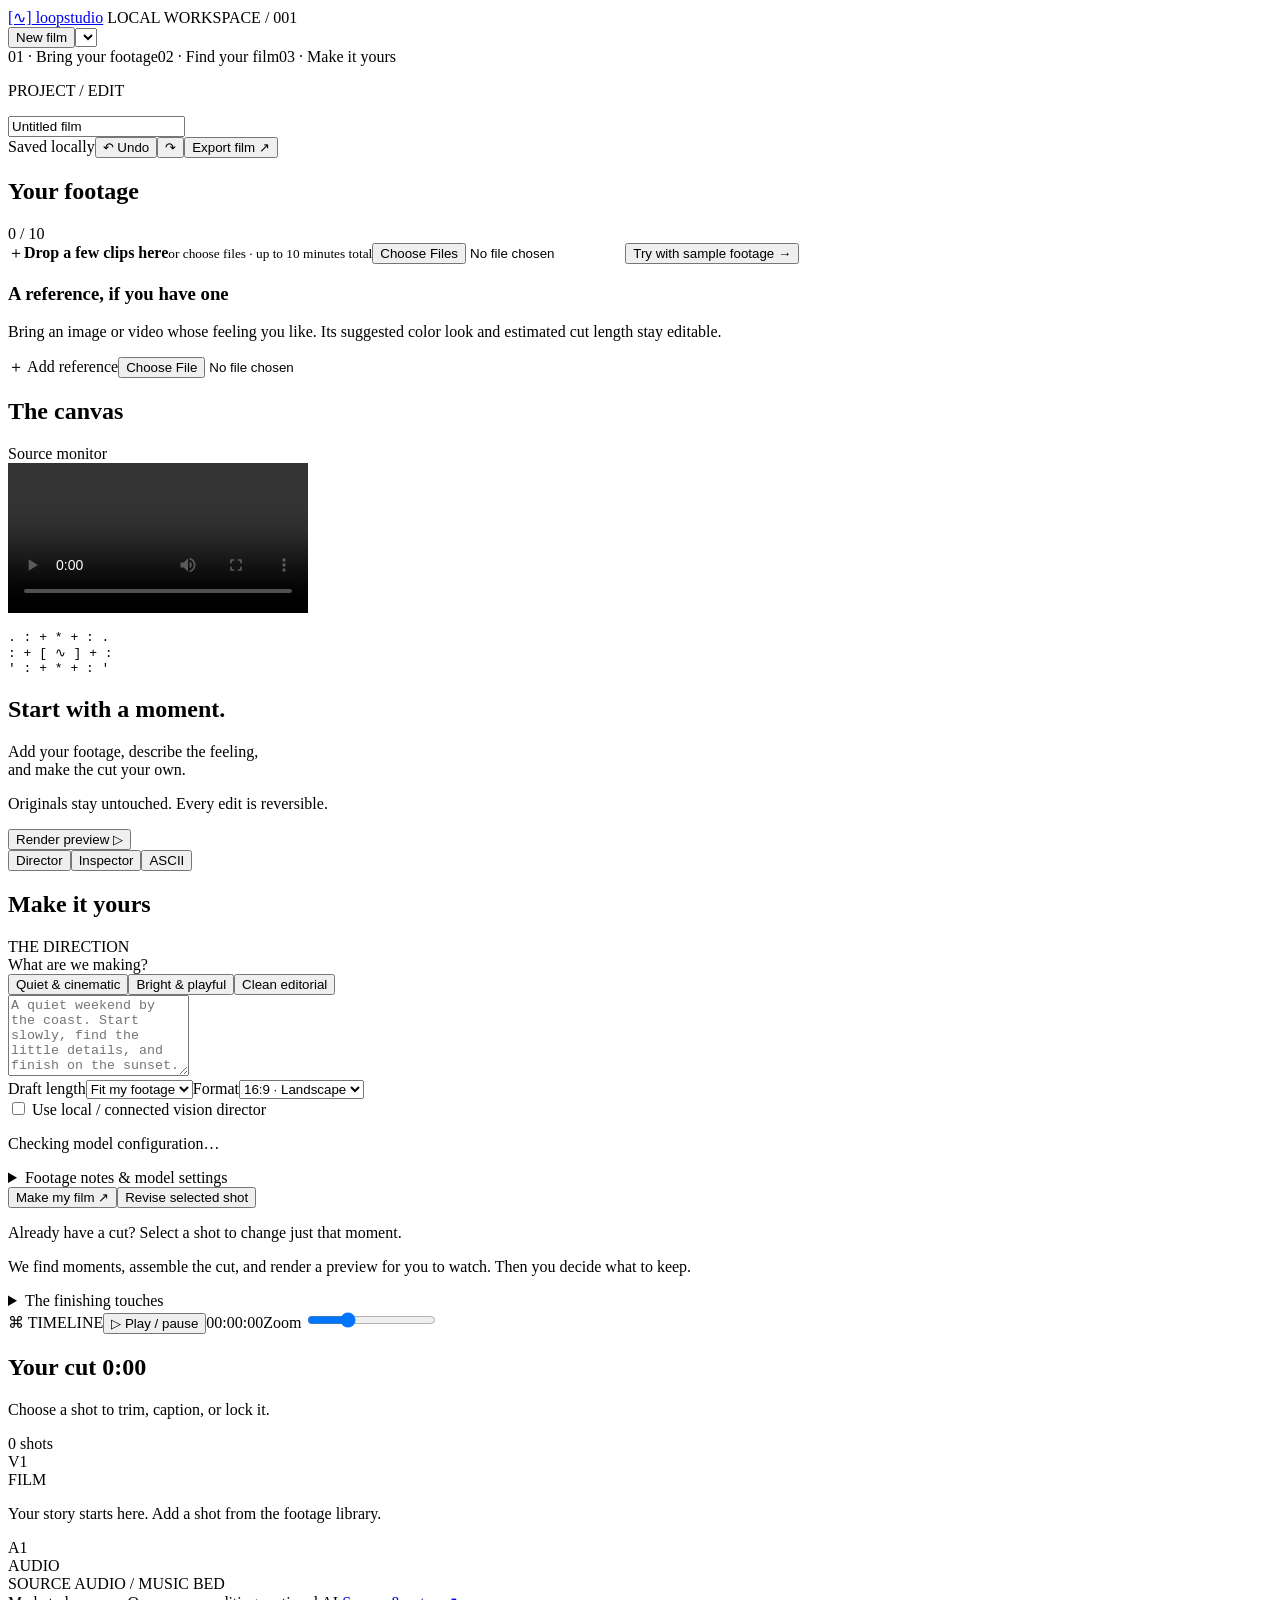
==== commit 1031a1b2: "Build dark studio and landing page with rendered ASCII effects" ====
--- a/loop_studio/web/index.html
+++ b/loop_studio/web/index.html
@@ -1,16 +1,18 @@
 <!doctype html>
-<html lang="en"><head><meta charset="utf-8"><meta name="viewport" content="width=device-width,initial-scale=1"><title>Loop Studio — make something worth keeping</title><link rel="stylesheet" href="/style.css"></head>
-<body>
-<header><a class="brand" href="/" aria-label="Loop Studio home"><span class="mark">↝</span> loop<span>studio</span></a><span class="local"><i></i> Your files. Your machine.</span><div class="header-actions"><button id="new-project">New film</button><select id="projects" aria-label="Open project"></select></div></header>
+<html lang="en"><head><meta charset="utf-8"><meta name="viewport" content="width=device-width,initial-scale=1"><title>Loop Studio — Editor</title><link rel="stylesheet" href="/style.css"></head>
+<body class="editor">
+<header><a class="brand" href="/" aria-label="Loop Studio home"><span class="mark">[∿]</span> loop<span>studio</span></a><span class="local"><i></i> LOCAL WORKSPACE / 001</span><div class="header-actions"><button id="new-project">New film</button><select id="projects" aria-label="Open project"></select></div></header>
 <main>
-<nav class="journey" aria-label="Editing process"><span id="step-footage">01 · Bring your footage</span><span id="step-draft">02 · Find your film</span><span id="step-finish">03 · Make it yours</span></nav><div class="heading"><div><p class="eyebrow">YOUR FOOTAGE, WITH A POINT OF VIEW.</p><input id="project-name" aria-label="Project name" value="Untitled film" maxlength="100"></div><div class="heading-actions"><span id="save-state" role="status">Saved locally</span><button id="discard" hidden>Discard unapplied</button><button id="undo" title="Undo (Ctrl/Command Z)">↶ Undo</button><button id="redo" aria-label="Redo" title="Redo">↷</button><button id="export" class="primary">Export film ↗</button></div></div>
+<nav class="journey" aria-label="Editing process"><span id="step-footage">01 · Bring your footage</span><span id="step-draft">02 · Find your film</span><span id="step-finish">03 · Make it yours</span></nav><div class="heading"><div><p class="eyebrow">PROJECT / EDIT</p><input id="project-name" aria-label="Project name" value="Untitled film" maxlength="100"></div><div class="heading-actions"><span id="save-state" role="status">Saved locally</span><button id="discard" hidden>Discard unapplied</button><button id="undo" title="Undo (Ctrl/Command Z)">↶ Undo</button><button id="redo" aria-label="Redo" title="Redo">↷</button><button id="export" class="primary">Export film ↗</button></div></div>
 <div id="workflow-progress" class="workflow-progress" role="status" hidden></div><div id="message" class="message" role="status" hidden></div>
 <section class="workspace">
 <aside class="library panel"><div class="section-title"><h2>Your footage</h2><span id="asset-count">0 / 10</span></div><label class="upload" for="upload"><span>＋</span><strong>Drop a few clips here</strong><small>or choose files · up to 10 minutes total</small><input id="upload" type="file" accept="video/*" multiple></label><button id="sample" class="text-button">Try with sample footage →</button><div id="assets" class="assets"></div><div class="reference"><h3>A reference, if you have one</h3><p>Bring an image or video whose feeling you like. Its suggested color look and estimated cut length stay editable.</p><label class="button" for="reference">＋ Add reference<input id="reference" type="file" accept="video/*,image/png,image/jpeg,image/webp"></label><div id="references"></div></div></aside>
-<section class="viewer-panel panel"><div class="section-title"><h2 id="viewer-label">The canvas</h2><span id="viewer-kind">Source monitor</span></div><div class="screen"><video id="viewer" controls playsinline preload="metadata"></video><div id="empty-view"><span class="empty-icon">↝</span><h2>Start with a moment.</h2><p>Add your footage, describe the feeling,<br>and make the cut your own.</p></div></div><div class="viewer-controls"><p id="viewer-info">Originals stay untouched. Every edit is reversible.</p><button id="preview">Render preview ▷</button></div><section id="proposal" class="draft-review" hidden><div class="section-title"><div><p class="eyebrow">YOUR NEXT CUT · READY TO WATCH</p><h2>Does this feel right?</h2></div><span id="draft-duration"></span></div><div class="review-switch"><button id="watch-proposal">▷ Watch draft</button><button id="watch-current">Compare current cut</button></div><div id="review-summary"></div><div id="proposal-shots" class="storyboard"></div><details><summary>Why these moments?</summary><p id="rationale"></p></details><label for="draft-feedback">What would you change?</label><textarea id="draft-feedback" rows="2" placeholder="Give the opening more room. End on the bird. Keep it understated."></textarea><div class="review-actions"><button id="apply-proposal" class="primary">Keep this cut</button><button id="revise-draft">Try that change ↗</button><button id="dismiss-proposal">Dismiss</button></div><p class="hint">Your saved timeline stays intact until you keep this cut.</p></section><div id="inspector" hidden><div class="section-title"><h3>Selected shot</h3><button id="shot-lock">Lock shot</button></div><div class="trim-fields"><label>In (seconds)<input id="trim-start" type="number" min="0" step="0.1"></label><label>Out (seconds)<input id="trim-end" type="number" min="0" step="0.1"></label><label>Volume<input id="shot-volume" type="number" min="0" max="2" step="0.1"></label><button id="save-shot">Apply trim</button></div><label class="caption-label">Caption for this shot<textarea id="shot-caption" rows="2" maxlength="300" placeholder="A few words, or none at all."></textarea></label><div class="shot-actions"><button id="move-left">← Earlier</button><button id="move-right">Later →</button><button id="split-shot">Split at playhead</button><button id="remove-shot" class="danger">Remove</button></div></div><div id="exports"></div></section>
-<aside class="direction panel"><div class="section-title"><h2>Make it yours</h2><span class="step">THE DIRECTION</span></div><label for="brief" class="field-title">What are we making?</label><div class="mood-presets"><button data-mood="quiet">Quiet & cinematic</button><button data-mood="bright">Bright & playful</button><button data-mood="editorial">Clean editorial</button></div><textarea id="brief" rows="5" maxlength="4000" placeholder="A quiet weekend by the coast. Start slowly, find the little details, and finish on the sunset."></textarea><div class="draft-controls"><label>Draft length<select id="duration"><option value="auto" selected>Fit my footage</option><option value="15">15 seconds</option><option value="30">30 seconds</option><option value="60">60 seconds</option></select></label><label>Format<select id="aspect"><option value="landscape">16:9 · Landscape</option><option value="portrait">9:16 · Portrait</option><option value="square">1:1 · Square</option></select></label></div><div class="model-choice"><label><input type="checkbox" id="use-model"> Use local / connected vision director</label><p id="model-info">Checking model configuration…</p></div><details class="analysis-tools"><summary>Footage notes & model settings</summary><button id="analyze" class="wide">Refresh footage notes</button></details><button id="direct" class="primary wide">Make my film ↗</button><button id="revise" class="wide">Revise selected shot</button><p class="hint">Already have a cut? Select a shot to change just that moment.</p><p class="hint">We find moments, assemble the cut, and render a preview for you to watch. Then you decide what to keep.</p><details><summary>The finishing touches</summary><label>Suggested shot length for drafts<input id="shot-seconds" type="number" min="0.5" max="8" step="0.25" value="3"></label><label>Color look<select id="look"><option value="natural">Natural</option><option value="warm">Warm afternoon</option><option value="cool">Cool & quiet</option><option value="mono">Black & white</option></select></label><label>Opening title<input id="title" maxlength="120" placeholder="A weekend, remembered"></label><label>Typeface<select id="font"><option value="sans">Modern sans</option><option value="serif">Editorial serif</option><option value="mono">Monospace</option></select></label><label>Title placement<select id="title-position"><option value="top-left">Top left</option><option value="top-center">Top center</option><option value="bottom-left">Bottom left</option><option value="bottom-center">Bottom center</option></select></label><label><input type="checkbox" id="title-background"> Add a title background</label><label>Title size<input id="title-size" type="number" min="24" max="120" value="64"></label><label>Soundtrack<select id="music"><option value="none">Original sound only</option><option value="ambient">Soft cinematic · original</option><option value="pulse">Minimal electronic · original</option></select></label><div class="draft-controls"><label>Source level<input id="source-volume" type="number" min="0" max="2" step="0.1" value="1"></label><label>Music level<input id="music-volume" type="number" min="0" max="1" step="0.05" value="0.18"></label></div><button id="save-style" class="wide">Apply finishing touches</button></details></aside>
+<section class="viewer-panel panel"><div class="section-title"><h2 id="viewer-label">The canvas</h2><span id="viewer-kind">Source monitor</span></div><div class="screen"><video id="viewer" controls playsinline preload="metadata"></video><div id="empty-view"><pre class="empty-icon">. : + * + : .
+: + [ ∿ ] + :
+' : + * + : '</pre><h2>Start with a moment.</h2><p>Add your footage, describe the feeling,<br>and make the cut your own.</p></div></div><div class="viewer-controls"><p id="viewer-info">Originals stay untouched. Every edit is reversible.</p><button id="preview">Render preview ▷</button></div><section id="proposal" class="draft-review" hidden><div class="section-title"><div><p class="eyebrow">YOUR NEXT CUT · READY TO WATCH</p><h2>Does this feel right?</h2></div><span id="draft-duration"></span></div><div class="review-switch"><button id="watch-proposal">▷ Watch draft</button><button id="watch-current">Compare current cut</button></div><div id="review-summary"></div><div id="proposal-shots" class="storyboard"></div><details><summary>Why these moments?</summary><p id="rationale"></p></details><label for="draft-feedback">What would you change?</label><textarea id="draft-feedback" rows="2" placeholder="Give the opening more room. End on the bird. Keep it understated."></textarea><div class="review-actions"><button id="apply-proposal" class="primary">Keep this cut</button><button id="revise-draft">Try that change ↗</button><button id="dismiss-proposal">Dismiss</button></div><p class="hint">Your saved timeline stays intact until you keep this cut.</p></section><div id="exports"></div></section>
+<aside class="direction panel"><nav class="inspector-tabs"><button id="tab-director" class="active">Director</button><button id="tab-inspector">Inspector</button><button id="tab-effects">ASCII</button></nav><div id="effects-pane" hidden><p class="eyebrow">EXPERIMENT / 01</p><h2 class="effects-title">Give it character.</h2><div class="ascii-settings"><p class="eyebrow">CHARACTER LAB / ASCII</p><label>ASCII treatment<select id="ascii-mode"><option value="off">Off · original footage</option><option value="mono">Paper terminal · monochrome</option><option value="green">Phosphor · green terminal</option></select></label><label>Character columns<input id="ascii-columns" type="range" min="40" max="120" step="10" value="80"></label><p class="hint">Converts every frame to characters. Included in rendered previews and exports.</p></div><button id="ascii-preview" class="primary wide">Preview treatment ↗</button><p class="hint">Applies to your whole film. Audio, captions and your original files stay intact. Turn the treatment off to return to normal footage.</p></div><div id="inspector-pane" hidden><div id="inspector" hidden><div class="section-title"><h3>Selected shot</h3><button id="shot-lock">Lock shot</button></div><div class="trim-fields"><label>In (seconds)<input id="trim-start" type="number" min="0" step="0.1"></label><label>Out (seconds)<input id="trim-end" type="number" min="0" step="0.1"></label><label>Volume<input id="shot-volume" type="number" min="0" max="2" step="0.1"></label><button id="save-shot">Apply trim</button></div><label class="caption-label">Caption for this shot<textarea id="shot-caption" rows="2" maxlength="300" placeholder="A few words, or none at all."></textarea></label><div class="shot-actions"><button id="move-left">← Earlier</button><button id="move-right">Later →</button><button id="split-shot">Split at playhead</button><button id="remove-shot" class="danger">Remove</button></div></div></div><div id="director-pane"><div class="section-title"><h2>Make it yours</h2><span class="step">THE DIRECTION</span></div><label for="brief" class="field-title">What are we making?</label><div class="mood-presets"><button data-mood="quiet">Quiet & cinematic</button><button data-mood="bright">Bright & playful</button><button data-mood="editorial">Clean editorial</button></div><textarea id="brief" rows="5" maxlength="4000" placeholder="A quiet weekend by the coast. Start slowly, find the little details, and finish on the sunset."></textarea><div class="draft-controls"><label>Draft length<select id="duration"><option value="auto" selected>Fit my footage</option><option value="15">15 seconds</option><option value="30">30 seconds</option><option value="60">60 seconds</option></select></label><label>Format<select id="aspect"><option value="landscape">16:9 · Landscape</option><option value="portrait">9:16 · Portrait</option><option value="square">1:1 · Square</option></select></label></div><div class="model-choice"><label><input type="checkbox" id="use-model"> Use local / connected vision director</label><p id="model-info">Checking model configuration…</p></div><details class="analysis-tools"><summary>Footage notes & model settings</summary><button id="analyze" class="wide">Refresh footage notes</button></details><button id="direct" class="primary wide">Make my film ↗</button><button id="revise" class="wide">Revise selected shot</button><p class="hint">Already have a cut? Select a shot to change just that moment.</p><p class="hint">We find moments, assemble the cut, and render a preview for you to watch. Then you decide what to keep.</p><details><summary>The finishing touches</summary><label>Suggested shot length for drafts<input id="shot-seconds" type="number" min="0.5" max="8" step="0.25" value="3"></label><label>Color look<select id="look"><option value="natural">Natural</option><option value="warm">Warm afternoon</option><option value="cool">Cool & quiet</option><option value="mono">Black & white</option></select></label><label>Opening title<input id="title" maxlength="120" placeholder="A weekend, remembered"></label><label>Typeface<select id="font"><option value="sans">Modern sans</option><option value="serif">Editorial serif</option><option value="mono">Monospace</option></select></label><label>Title placement<select id="title-position"><option value="top-left">Top left</option><option value="top-center">Top center</option><option value="bottom-left">Bottom left</option><option value="bottom-center">Bottom center</option></select></label><label><input type="checkbox" id="title-background"> Add a title background</label><label>Title size<input id="title-size" type="number" min="24" max="120" value="64"></label><label>Soundtrack<select id="music"><option value="none">Original sound only</option><option value="ambient">Soft cinematic · original</option><option value="pulse">Minimal electronic · original</option></select></label><div class="draft-controls"><label>Source level<input id="source-volume" type="number" min="0" max="2" step="0.1" value="1"></label><label>Music level<input id="music-volume" type="number" min="0" max="1" step="0.05" value="0.18"></label></div><button id="save-style" class="wide">Apply finishing touches</button></details></div></aside>
 </section>
-<section class="timeline panel"><div class="section-title"><div><h2>Your cut <span id="timeline-duration">0:00</span></h2><p>Choose a shot to trim, caption, or lock it.</p></div><span id="shot-count">0 shots</span></div><div id="timeline" class="timeline-track"><p class="timeline-empty">Your story starts here. Add a shot from the footage library.</p></div></section>
+<section class="timeline panel"><div class="timeline-toolbar"><span>⌘ TIMELINE</span><button id="transport" aria-label="Play or pause">▷ Play / pause</button><output id="timecode">00:00:00</output><label>Zoom <input id="timeline-zoom" type="range" min="30" max="150" value="65"></label></div><div id="timeline-ruler" aria-hidden="true"></div><div class="section-title"><div><h2>Your cut <span id="timeline-duration">0:00</span></h2><p>Choose a shot to trim, caption, or lock it.</p></div><span id="shot-count">0 shots</span></div><div class="track-row"><span class="track-label">V1<br>FILM</span><div id="timeline-playhead" aria-hidden="true"></div><div id="timeline" class="timeline-track"><p class="timeline-empty">Your story starts here. Add a shot from the footage library.</p></div></div><div class="audio-track"><span class="track-label">A1<br>AUDIO</span><div id="audio-strip">SOURCE AUDIO / MUSIC BED</div></div></section>
 <section class="jobs-section"><div id="jobs" aria-live="polite"></div></section>
 <footer><span>Made to be yours. Open-source editing, optional AI.</span><a href="https://github.com/sissississi-013/Loop-Studio" target="_blank" rel="noreferrer">Source & setup ↗</a></footer>
 </main><script src="/app.js"></script></body></html>
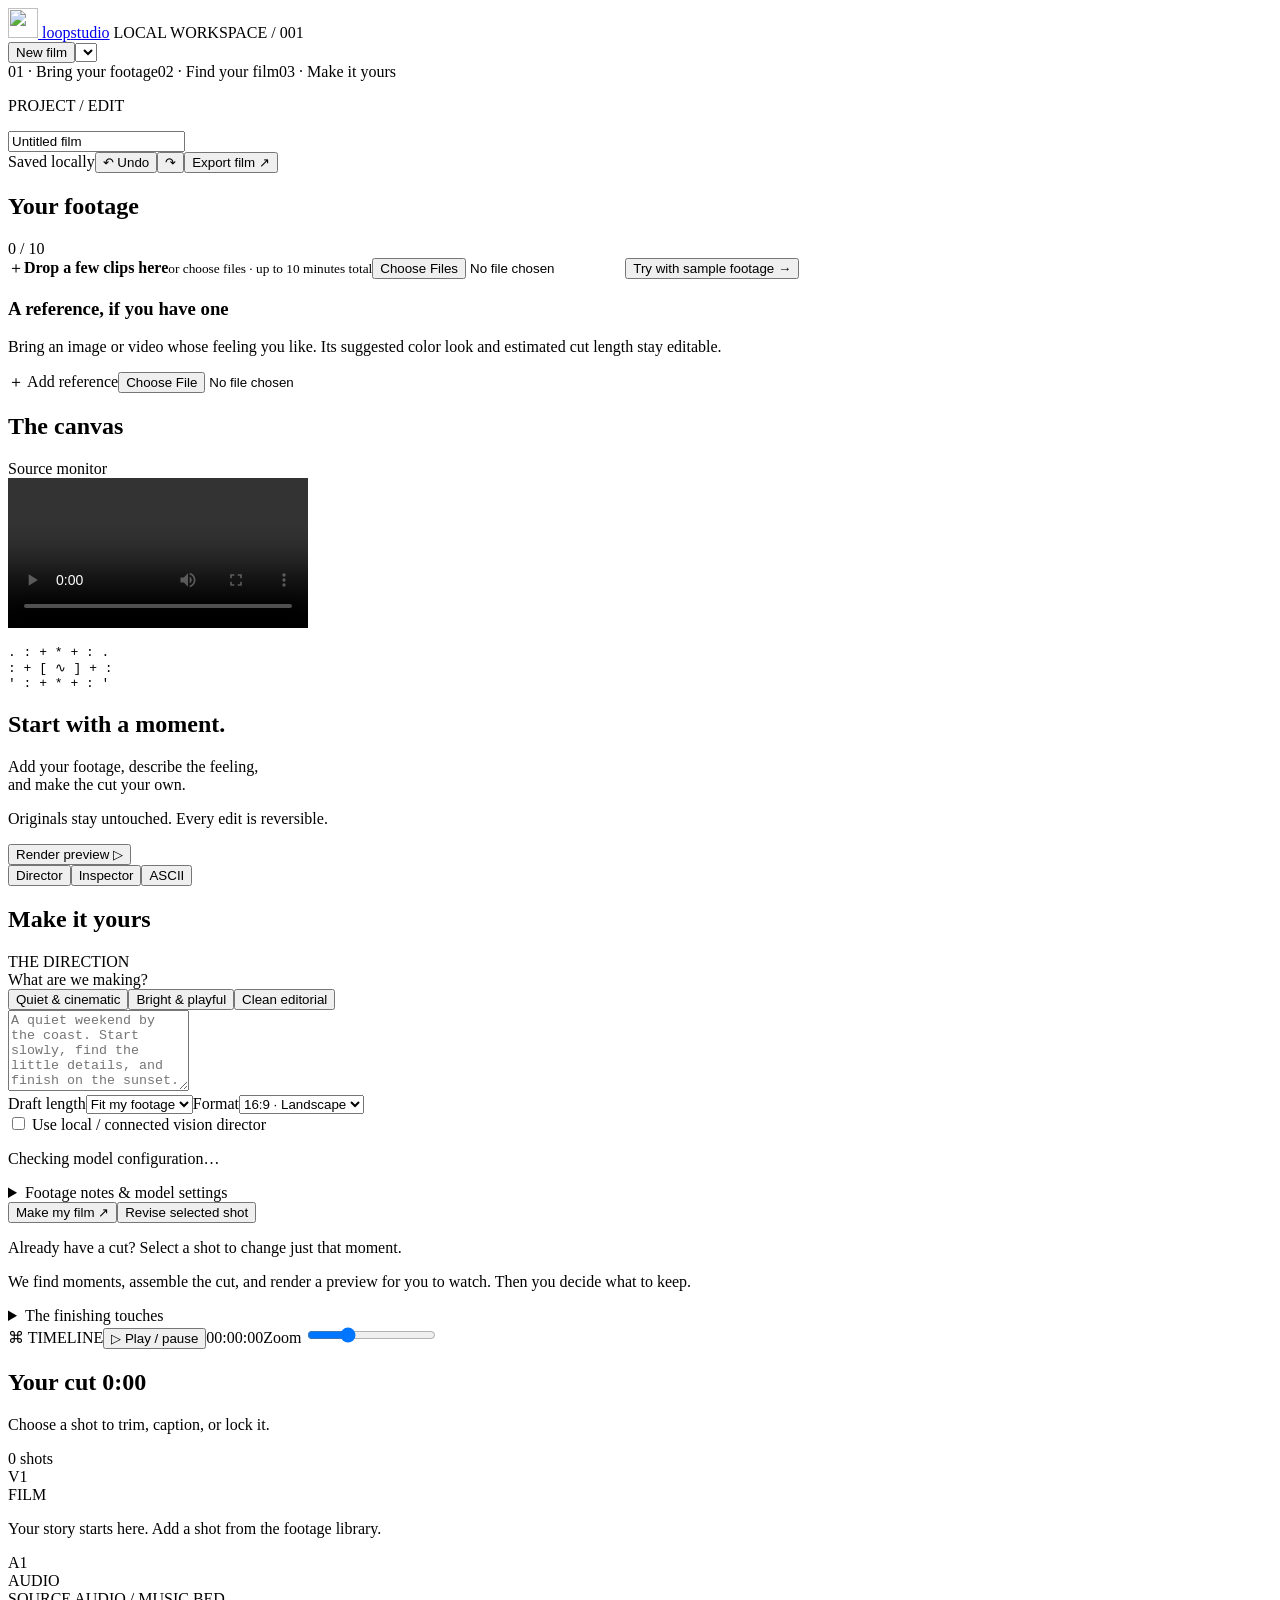
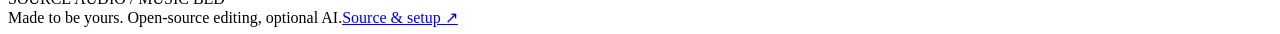
==== commit da9d7f52: "Add Loop logo and animated ASCII ribbon identity" ====
--- a/loop_studio/web/index.html
+++ b/loop_studio/web/index.html
@@ -1,7 +1,7 @@
 <!doctype html>
-<html lang="en"><head><meta charset="utf-8"><meta name="viewport" content="width=device-width,initial-scale=1"><title>Loop Studio — Editor</title><link rel="stylesheet" href="/style.css"></head>
+<html lang="en"><head><meta charset="utf-8"><meta name="viewport" content="width=device-width,initial-scale=1"><title>Loop Studio — Editor</title><link rel="icon" type="image/png" href="/loop-mark.png"><link rel="stylesheet" href="/style.css"></head>
 <body class="editor">
-<header><a class="brand" href="/" aria-label="Loop Studio home"><span class="mark">[∿]</span> loop<span>studio</span></a><span class="local"><i></i> LOCAL WORKSPACE / 001</span><div class="header-actions"><button id="new-project">New film</button><select id="projects" aria-label="Open project"></select></div></header>
+<header><a class="brand" href="/" aria-label="Loop Studio home"><img class="mark" src="/loop-mark.png" alt="" width="30" height="30"> loop<span>studio</span></a><span class="local"><i></i> LOCAL WORKSPACE / 001</span><div class="header-actions"><button id="new-project">New film</button><select id="projects" aria-label="Open project"></select></div></header>
 <main>
 <nav class="journey" aria-label="Editing process"><span id="step-footage">01 · Bring your footage</span><span id="step-draft">02 · Find your film</span><span id="step-finish">03 · Make it yours</span></nav><div class="heading"><div><p class="eyebrow">PROJECT / EDIT</p><input id="project-name" aria-label="Project name" value="Untitled film" maxlength="100"></div><div class="heading-actions"><span id="save-state" role="status">Saved locally</span><button id="discard" hidden>Discard unapplied</button><button id="undo" title="Undo (Ctrl/Command Z)">↶ Undo</button><button id="redo" aria-label="Redo" title="Redo">↷</button><button id="export" class="primary">Export film ↗</button></div></div>
 <div id="workflow-progress" class="workflow-progress" role="status" hidden></div><div id="message" class="message" role="status" hidden></div>
